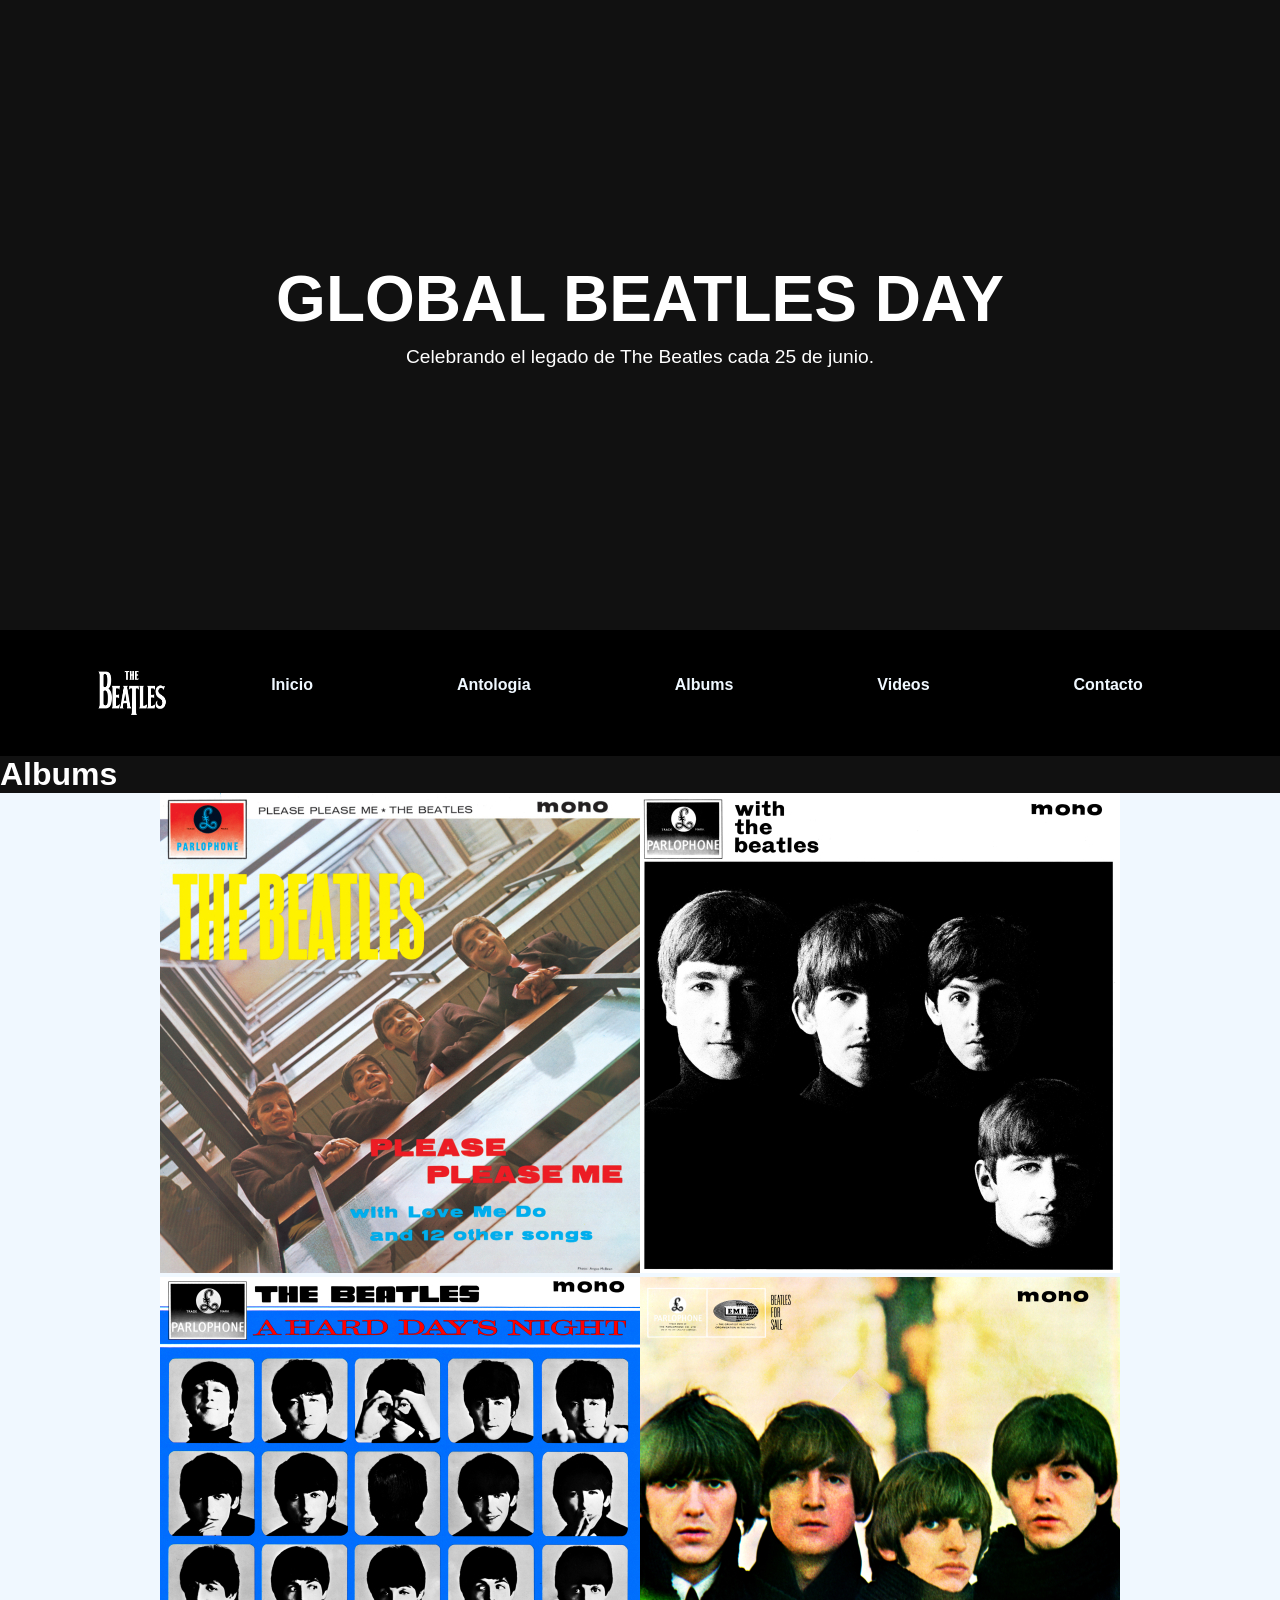
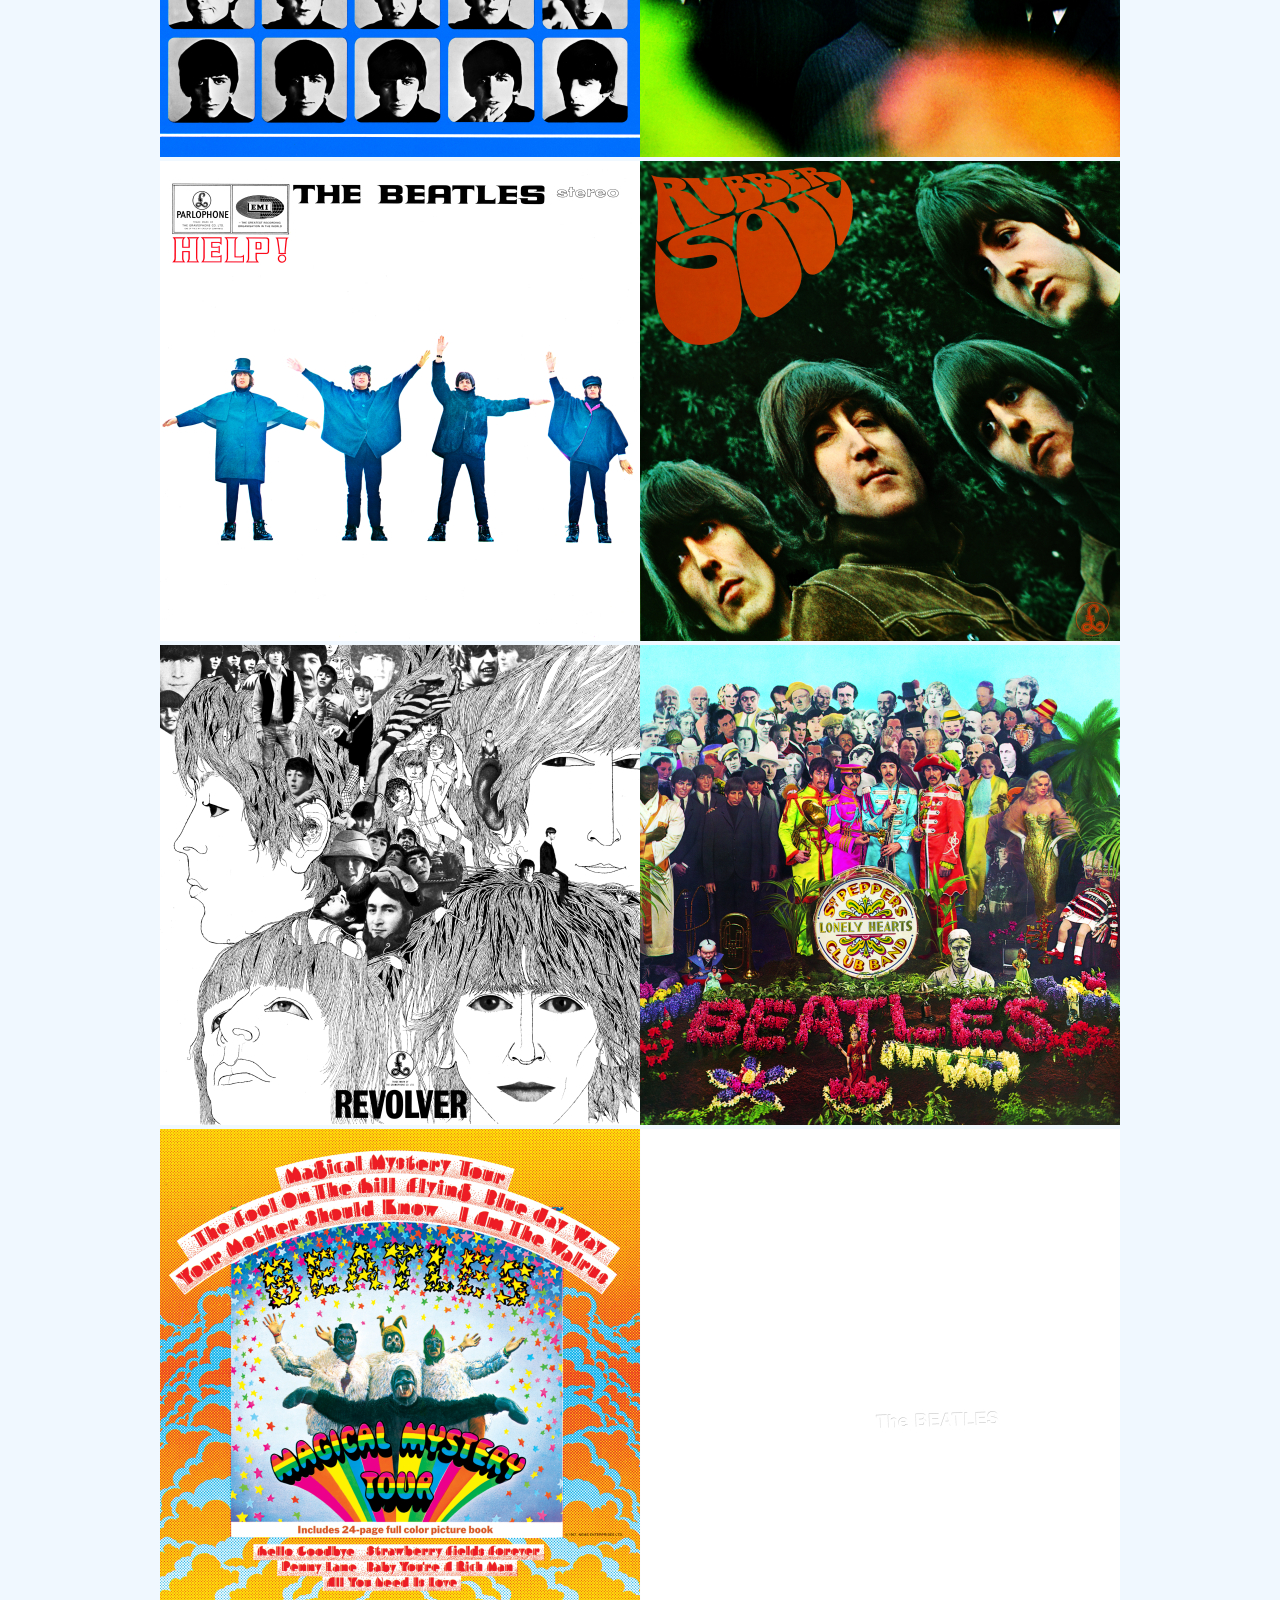
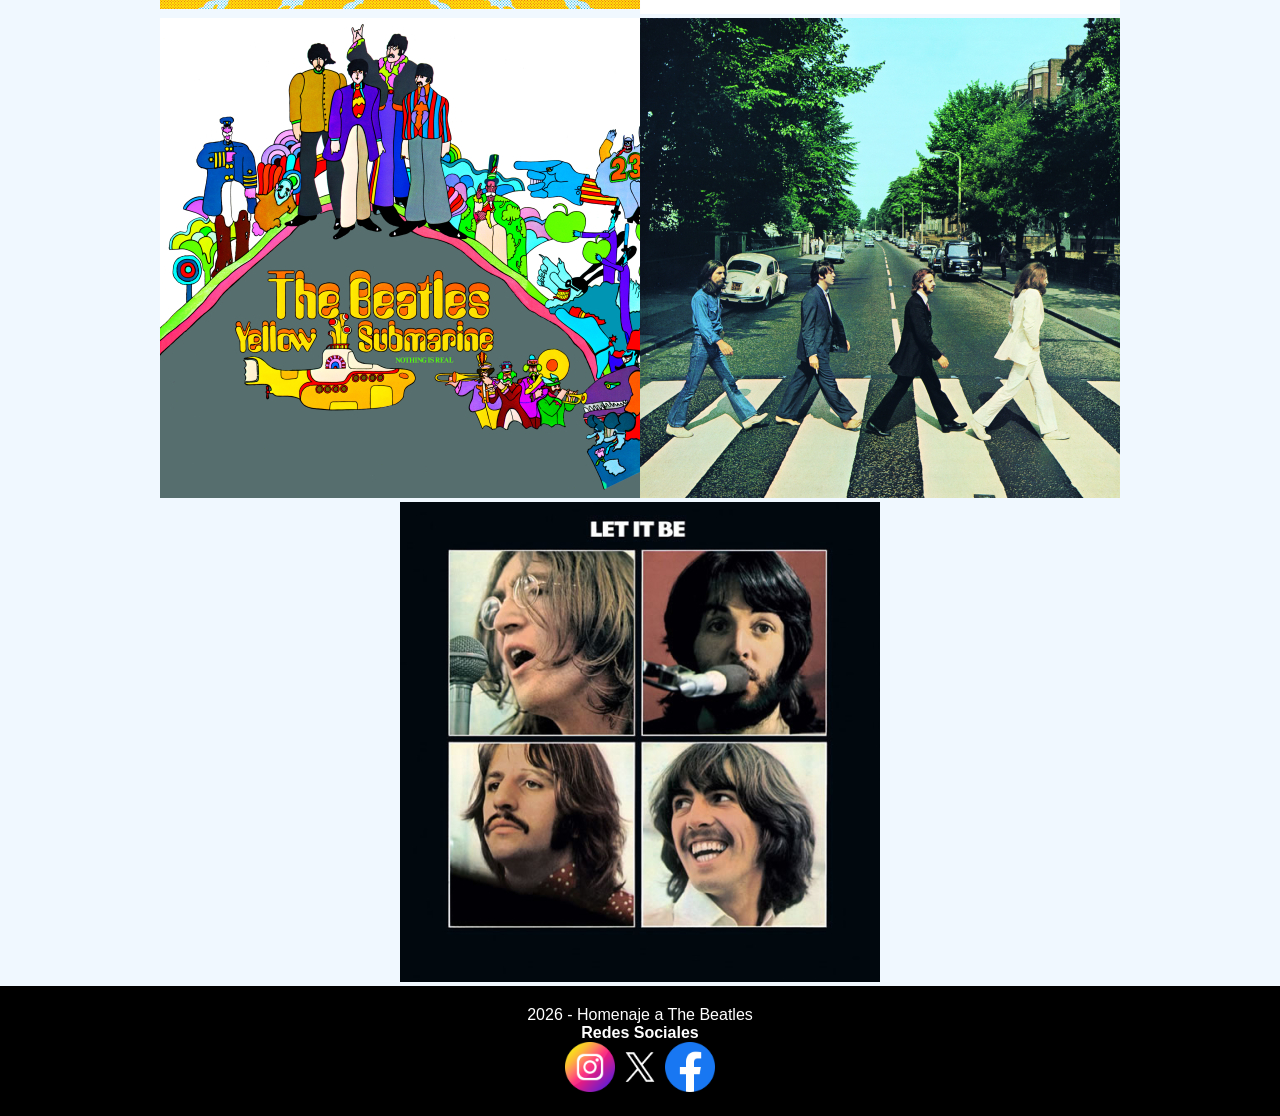
==== albums.html @ ebee2b36 "falta videos y contacto" ====
<!DOCTYPE html>
<html lang="en">

<head>
    <meta charset="UTF-8">
    <meta name="viewport" content="width=device-width, initial-scale=1.0">
    <title>Document</title>
    <link rel="stylesheet" href="inicio.css">
</head>

<body>
    <header class="head">
        <h1>GLOBAL BEATLES DAY</h1>
        <p>Celebrando el legado de The Beatles cada 25 de junio.</p>
    </header>
    <nav>
        <ul>
            <img src="./assets/The-Beatles-emblema.jpg" width="70" height="50">
            <li><a href="./index.html">Inicio</a></li>
            <li><a href="./antologia.html">Antologia</a></li>
            <li><a href="./albums.html">Albums</a></li>
            <li><a href="./albums.html">Videos</a></li>
            <li><a href="#contacto">Contacto</a></li>
        </ul>
    </nav>

    <h1><strong>Albums</strong></h1>
    <main>
        <section class="sec">
            <div class="albums">
                <a href="https://www.thebeatles.com/please-please-me"><img src="./assets/albums/Please Please Me.jpg"
                        alt="Please Please Me"></a>
            </div>

            <div class="albums">
                <a href="https://www.thebeatles.com/beatles"><img src="./assets/albums/With the Beatles.jpg"
                        alt="With The Beatles"></a>
            </div>
            <div class="albums">
                <a href="https://www.thebeatles.com/hard-days-night-0"><img src="./assets/albums/A Hard Days Night.jpg"
                        alt="A Hard Days Night"></a>
            </div>
            <div class="albums">
                <a href="https://www.thebeatles.com/beatles-sale"><img src="./assets/albums/The Beatles for Sale.jpg"
                        alt="Beatles for Sale"></a>
            </div>
            <div class="albums">
                <a href="https://www.thebeatles.com/help-0"><img src="./assets/albums/Help.jpg" alt="Help"></a>
            </div>
            <div class="albums">
                <a href="https://www.thebeatles.com/rubber-soul"><img src="./assets/albums/Rubber Soul.jpg"
                        alt="Rubber Soul"></a>
            </div>
            <div class="albums">
                <a href="https://www.thebeatles.com/revolver"><img src="./assets/albums/Revolver.jpg"
                        alt="Revolver"></a>
            </div>
            <div class="albums">
                <a href="https://www.thebeatles.com/sgt-peppers-lonely-hearts-club-band-0"><img
                        src="./assets/albums/Sgt Pepper.jpg" alt="Sgt Pepper"></a>
            </div>
            <div class="albums">
                <a href="https://www.thebeatles.com/magical-mystery-tour"><img
                        src="./assets/albums/Magical-Mystery-Tour.jpg" alt="Magical Mystery Tour"></a>
            </div>
            <div class="albums">
                <a href="https://www.thebeatles.com/beatles-0"><img src="./assets/albums/white.jpg"
                        alt="Album White"></a>
            </div>
            <div class="albums">
                <a href="https://www.thebeatles.com/yellow-submarine"><img src="./assets/albums/Yellow Sub.jpg"
                        alt="Yellow Submarine"></a>
            </div>
            <div class="albums">
                <a href="https://www.thebeatles.com/abbey-road"><img src="./assets/albums/Abbey Road.jpg"
                        alt="Abbey Road"></a>
            </div>
            <div class="albums">
                <a href="https://www.thebeatles.com/let-it-be-0"><img src="./assets/albums/CoverLetItBe.jpg"
                        alt="Let It Be"></a>
            </div>

        </section>
    </main>


    </main>
    <footer>
        <section>
            <p> 2026 - Homenaje a The Beatles</p>
        </section>
        <section>
            <h4>Redes Sociales</h4>
            <ul>
                <li><a href="https://www.instagram.com/thebeatles/reels/?hl=es" target="_blank"><img
                            src="./assets/instagram.png" alt="" width="50" height="50"></a></li>
                <li><a href="https://x.com/thebeatles?lang=es" target="_blank"><img src="./assets/gorjeo.png" width="50"
                            height="50"></a></li>
                <li><a href="https://www.facebook.com/thebeatles/?locale=es_LA" target="_blank"><img
                            src="./assets/facebook.png" width="50" height="50"></a></li>
            </ul>
        </section>
    </footer>
</body>

</html>
---- inicio.css ----
*{
    margin:0;
    padding:0;
    box-sizing:border-box;
}

body{
    font-family:Arial, sans-serif;
    background:#111;
    color:white;
}

.head{
    height:70vh;
    display:flex;
    flex-direction:column;
    justify-content:center;
    align-items:center;
    text-align:center;
}

.head h1{
    font-size:4em;
}

.head p{
    font-size:1.2em;
    margin-top:10px;
}
nav{
    background-color: #000;
    padding: 2em;
}

nav ul{
    list-style: none; /*saca las viñetas*/
    display: flex;
    justify-content: center;
    gap: 4em;
    padding: 6px;
}

nav ul li{
padding: 0.5em;
}

nav a{
    color: aliceblue;
    font-weight: 900;
    text-decoration: none;
    padding: 2em;
}

nav a:hover{
background-color: silver;
border-radius: 5px;
color: #000;
}

.historia{
    max-width:1000px;
    margin:auto;
    padding:60px 20px;
    text-align:center;
}
.imagen{
    display: flex;
    justify-content: center;
    align-items: center;
}

.datos{
    padding:60px 20px;
}

.datos h2{
    text-align:center;
    margin-bottom:30px;
}

.caja{
    display:flex;
    justify-content:center;
    gap:20px;
    flex-wrap:wrap;
    color: aliceblue;
}

.cajita{
    background:#222;
    padding:25px;
    width:250px;
    border-radius:15px;
    text-align:center;
}
main{
background-color: aliceblue;
color: #222;
}

footer{
    background:#000;
    text-align:center;
    padding:20px;
}
footer ul{
    display: flex;
    justify-content: center;
    flex-direction: row;
    list-style: none;
}
/*Antologia*/
.articulo{
    display: flex;
    flex-direction: row;
    justify-content: space-between;
    align-items: center;
}
.p{
    display: flex;
    text-align: center;
    flex-direction: column;
    justify-content: center;
    align-items: center;
    font-size: 2em;
    padding: 2.5px;
    line-height: 50px;
}
.spann{
    display: flex;
    justify-content: center;
    align-items: center;
    font-size: 40px;
}
h2{
    display: flex;
    justify-content:center;
    align-items: center;
}
h3{
    display: flex;
    justify-content: center;
    align-items: center;
}
h3 a{
color: #000;
font-size: 50px;
}
.año{
    color: green;
    font-size: 100px;
    font-family: fantasy;
}
.ham{
    font-size: 50px;
    padding: 50px;
}
/*Albums*/
.albums{
    display: flex;
    justify-content: center;
}
.sec{
    display: flex;
    flex-wrap: wrap;
    justify-content: center;
}
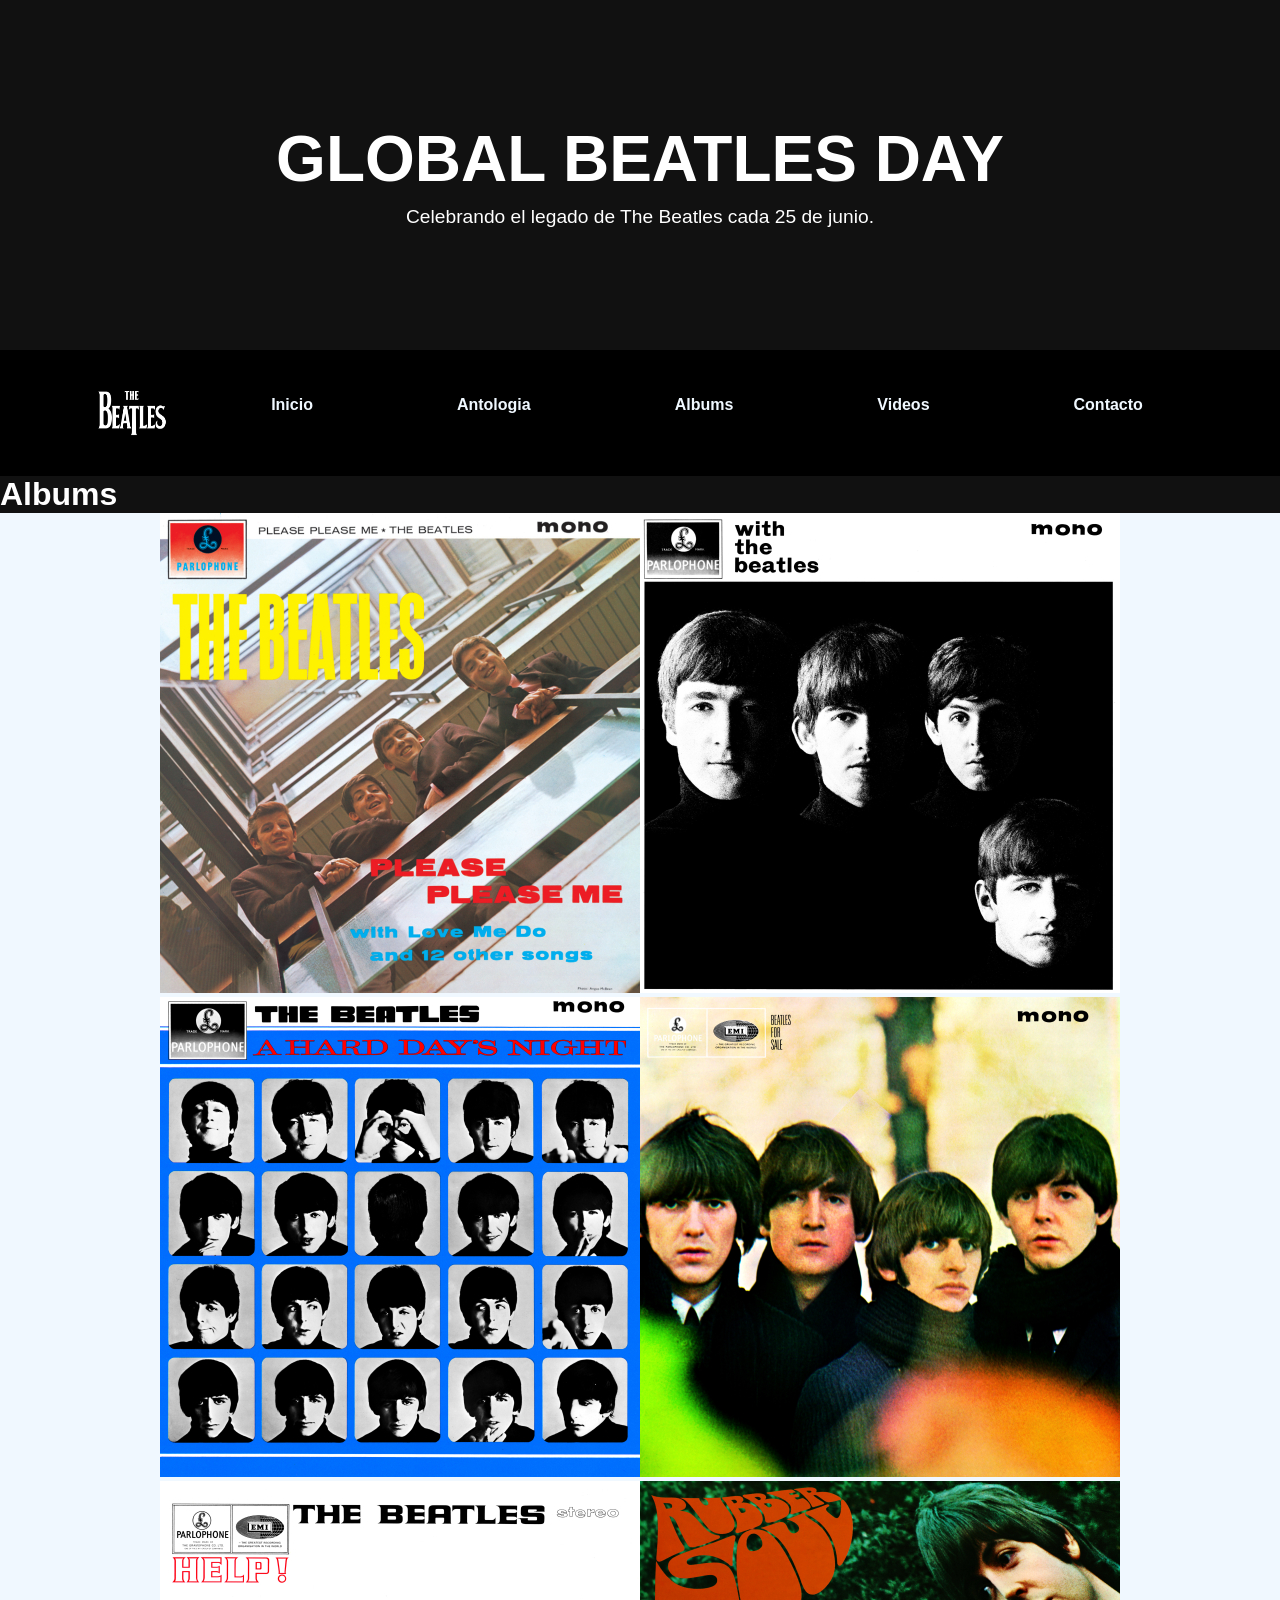
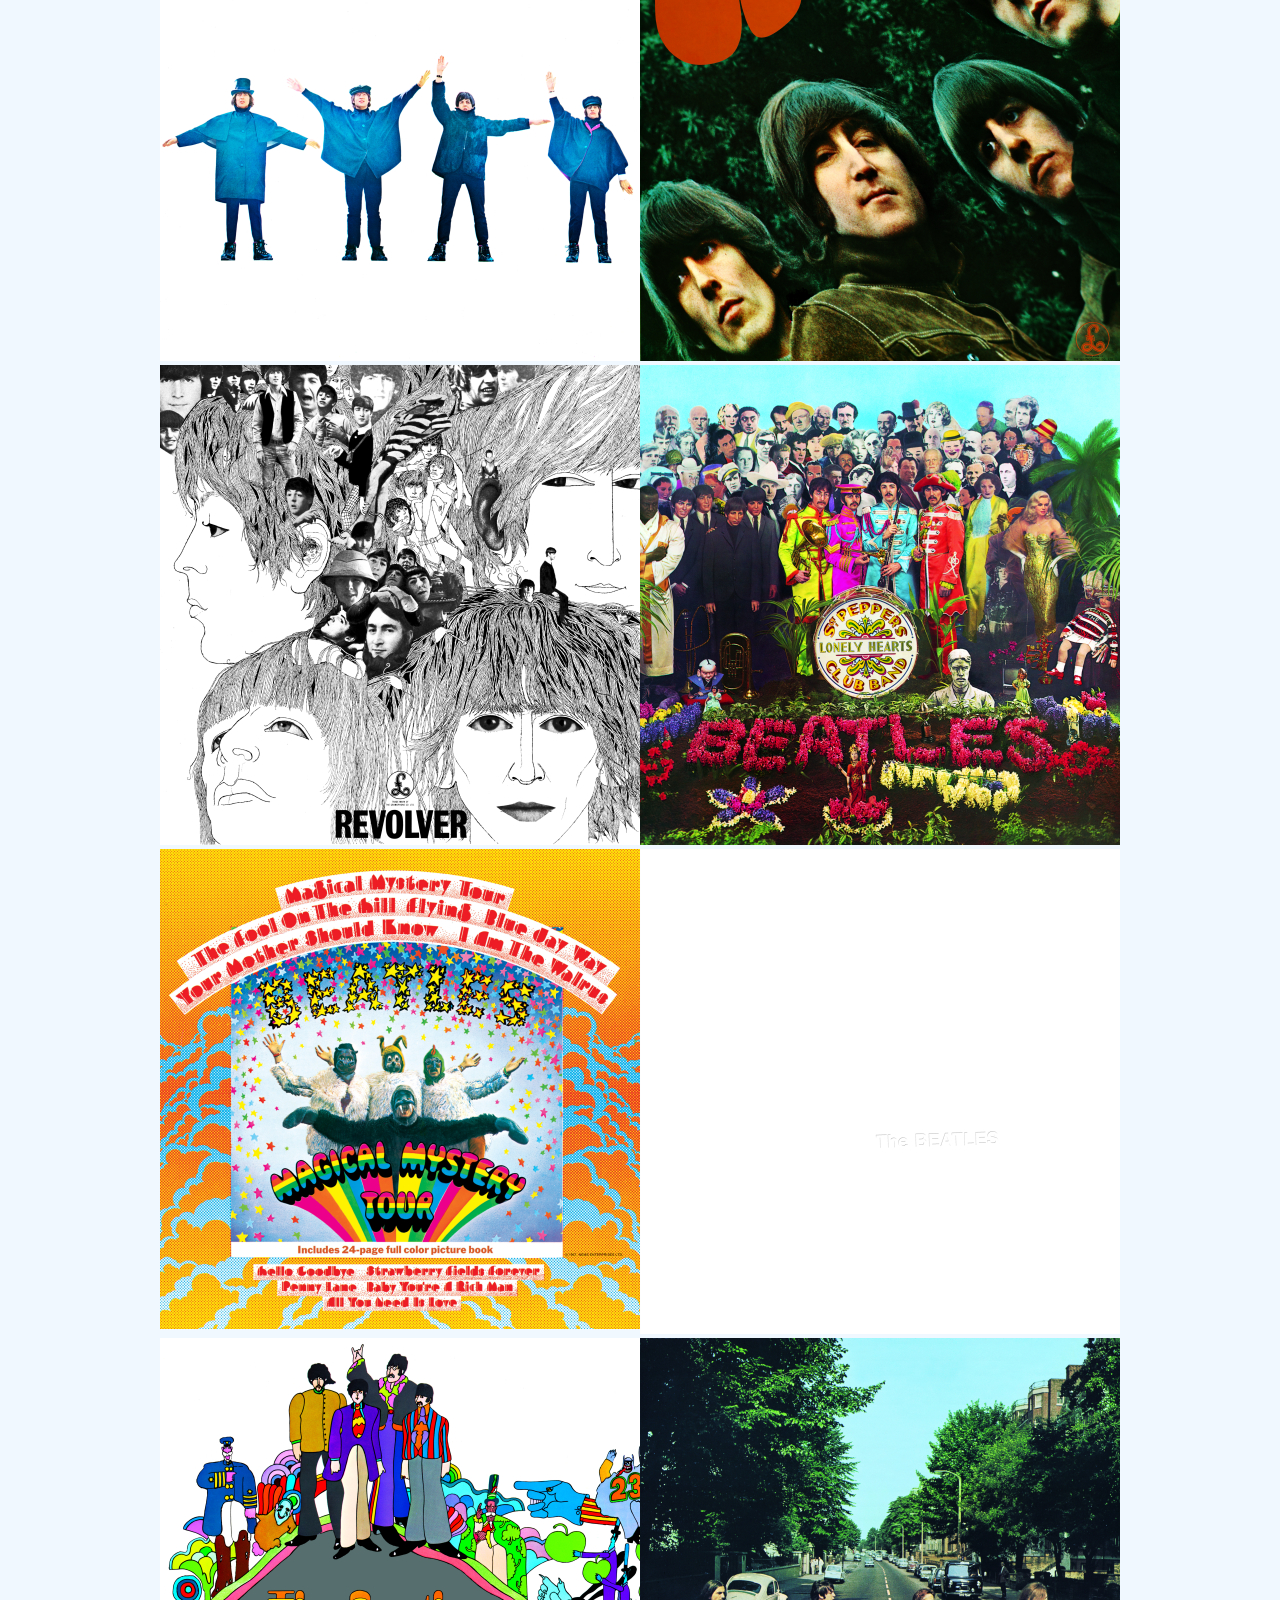
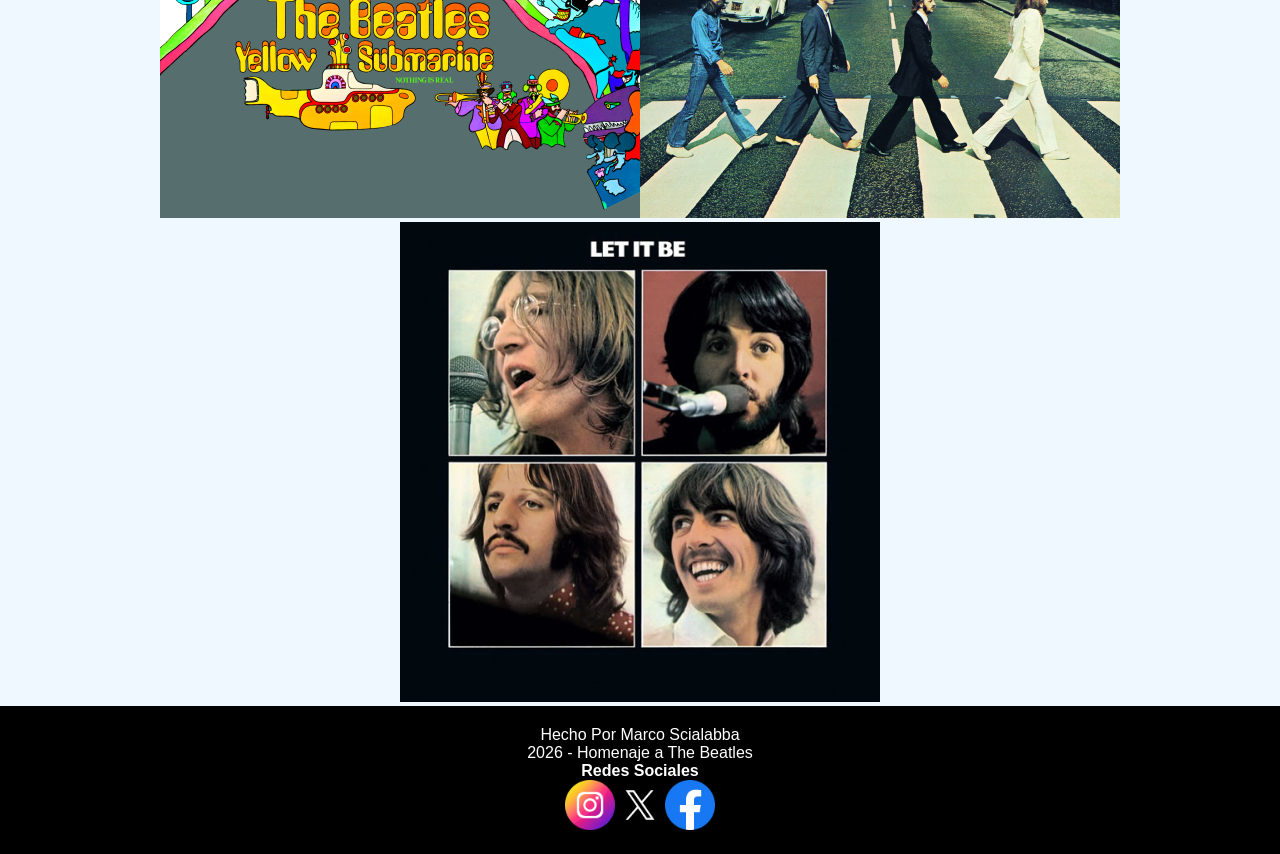
==== commit 9201665e: "no falta casi nada" ====
--- a/albums.html
+++ b/albums.html
@@ -19,8 +19,8 @@
             <li><a href="./index.html">Inicio</a></li>
             <li><a href="./antologia.html">Antologia</a></li>
             <li><a href="./albums.html">Albums</a></li>
-            <li><a href="./albums.html">Videos</a></li>
-            <li><a href="#contacto">Contacto</a></li>
+            <li><a href="./videos.html">Videos</a></li>
+            <li><a href="contacto.html">Contacto</a></li>
         </ul>
     </nav>
 
@@ -87,6 +87,7 @@
     </main>
     <footer>
         <section>
+               <p>Hecho Por Marco Scialabba</p>
             <p> 2026 - Homenaje a The Beatles</p>
         </section>
         <section>
--- a/inicio.css
+++ b/inicio.css
@@ -11,7 +11,7 @@
 }
 
 .head{
-    height:70vh;
+    height: 350px;
     display:flex;
     flex-direction:column;
     justify-content:center;
@@ -27,6 +27,7 @@
     font-size:1.2em;
     margin-top:10px;
 }
+/*Nav*/
 nav{
     background-color: #000;
     padding: 2em;
@@ -56,7 +57,7 @@
 border-radius: 5px;
 color: #000;
 }
-
+/*menu*/
 .historia{
     max-width:1000px;
     margin:auto;
@@ -77,7 +78,7 @@
     text-align:center;
     margin-bottom:30px;
 }
-
+/*Menu*/
 .caja{
     display:flex;
     justify-content:center;
@@ -97,7 +98,7 @@
 background-color: aliceblue;
 color: #222;
 }
-
+/*footer*/
 footer{
     background:#000;
     text-align:center;
@@ -164,4 +165,82 @@
     display: flex;
     flex-wrap: wrap;
     justify-content: center;
+}
+/*Videos*/
+.vid{
+ display: flex;
+ justify-content: center;   
+}
+.se{
+background-color: #222;
+display: flex;
+flex-wrap: wrap;
+justify-content: center;
+gap: 10px;
+}
+.titulo{
+    display: flex;
+    text-align: center;
+    justify-content: center;
+}
+.aa{
+    text-decoration: none;
+    color: aliceblue;
+    border:2px solid aliceblue;
+    border-radius: 20px;
+    padding: 15px;
+}
+/*Contacto*/
+.Contacto{
+    display: flex;
+    justify-content: center;
+    align-items: center;
+}
+.t{
+    display: flex;
+    justify-content: center;
+    align-items: center;
+}
+.form{
+    background-color:#222;
+    padding: 50px;
+    width: 1000px;
+ }
+.sele{
+    padding: 10px;
+    border: 2px solid aliceblue;
+    border-radius: 10px;
+    padding: 10px; 
+
+}
+.em{
+    padding: 10px;
+    border: 2px solid aliceblue;
+    border-radius: 10px;
+    padding: 10px; 
+}
+.ulti{
+    background-color: #222;
+    border: 2px solid aliceblue;
+    border-radius: 10px;
+    padding: 10px;
+}
+.logoo{
+    display: flex;
+    justify-content: center;
+    align-items: center;
+    background-color: #000;
+    border: 2px solid aliceblue;
+    border-radius: 10px;
+}
+.aqui{
+    color: aliceblue;
+}
+.form-entrada{
+    display: flex;
+    font-weight: 100;
+    margin: 6px;
+    width: 100%;
+    background-color: aliceblue;
+    font-size: large;
 }
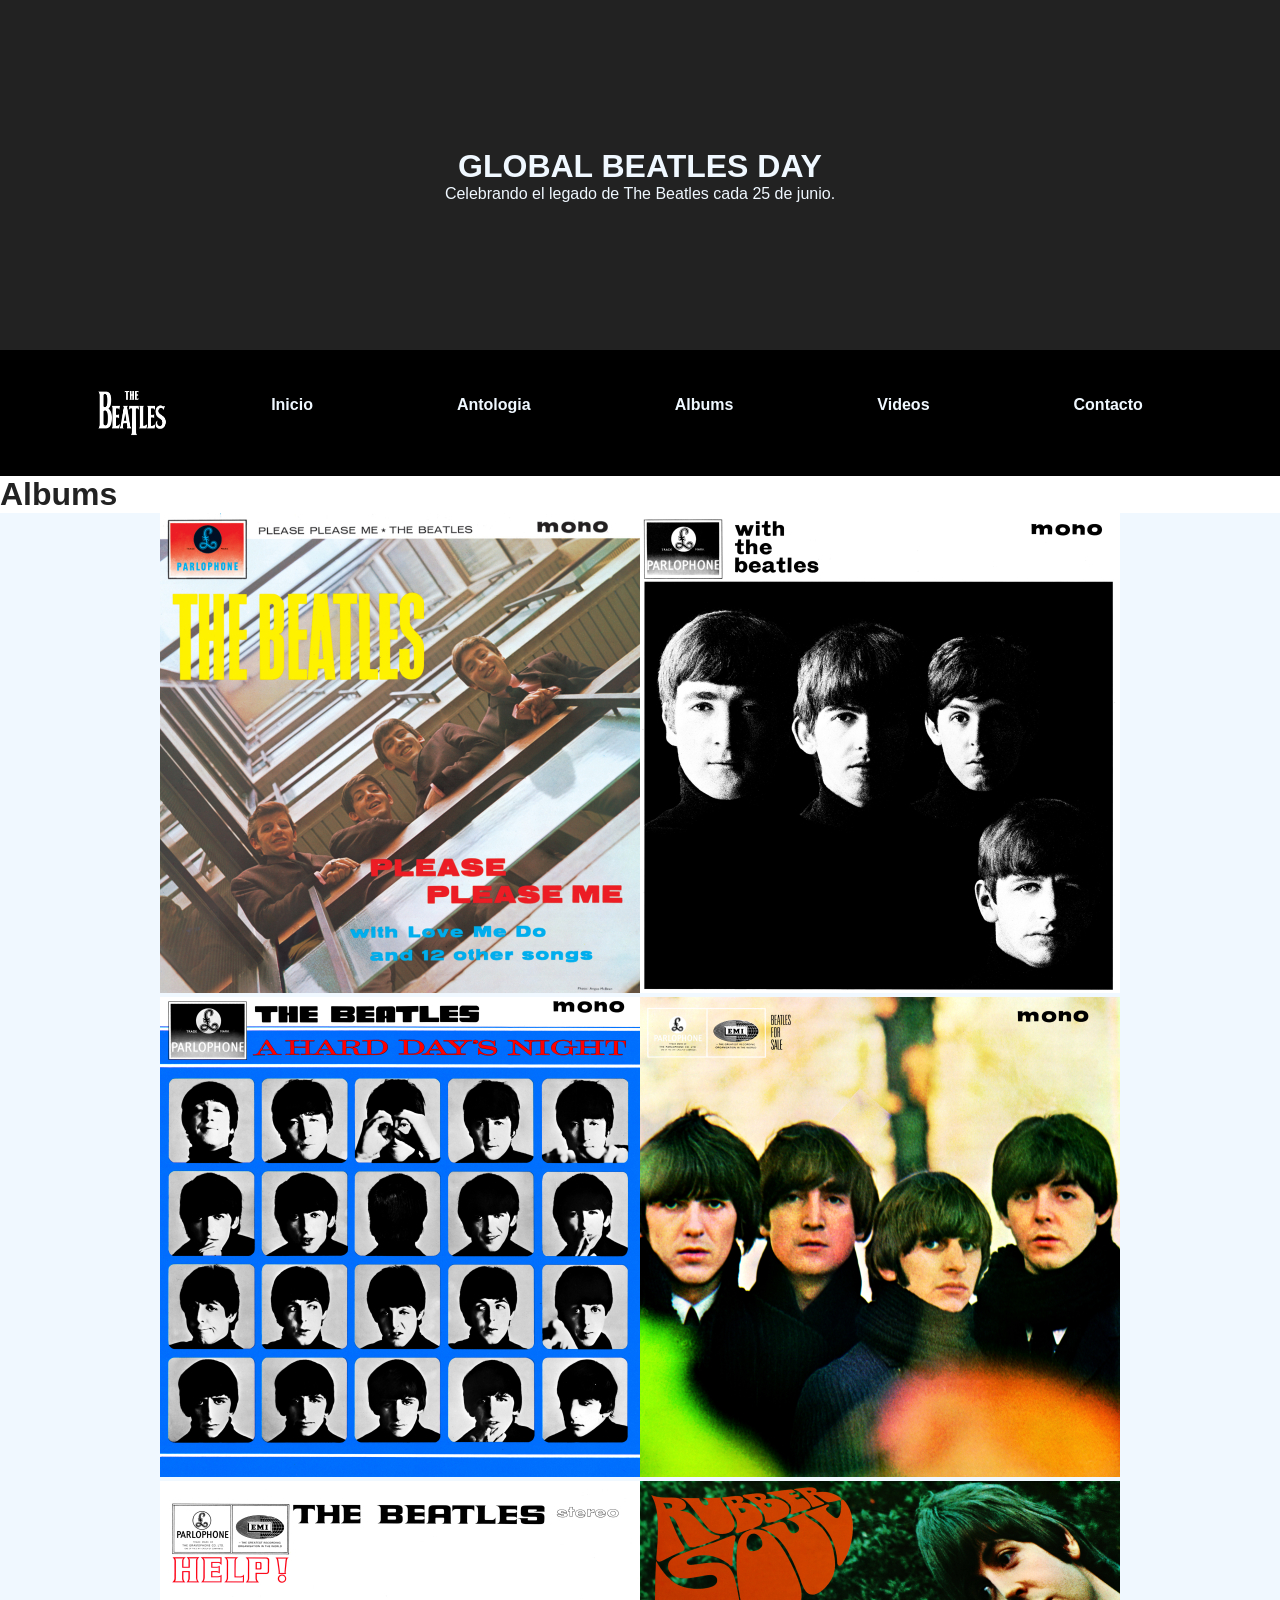
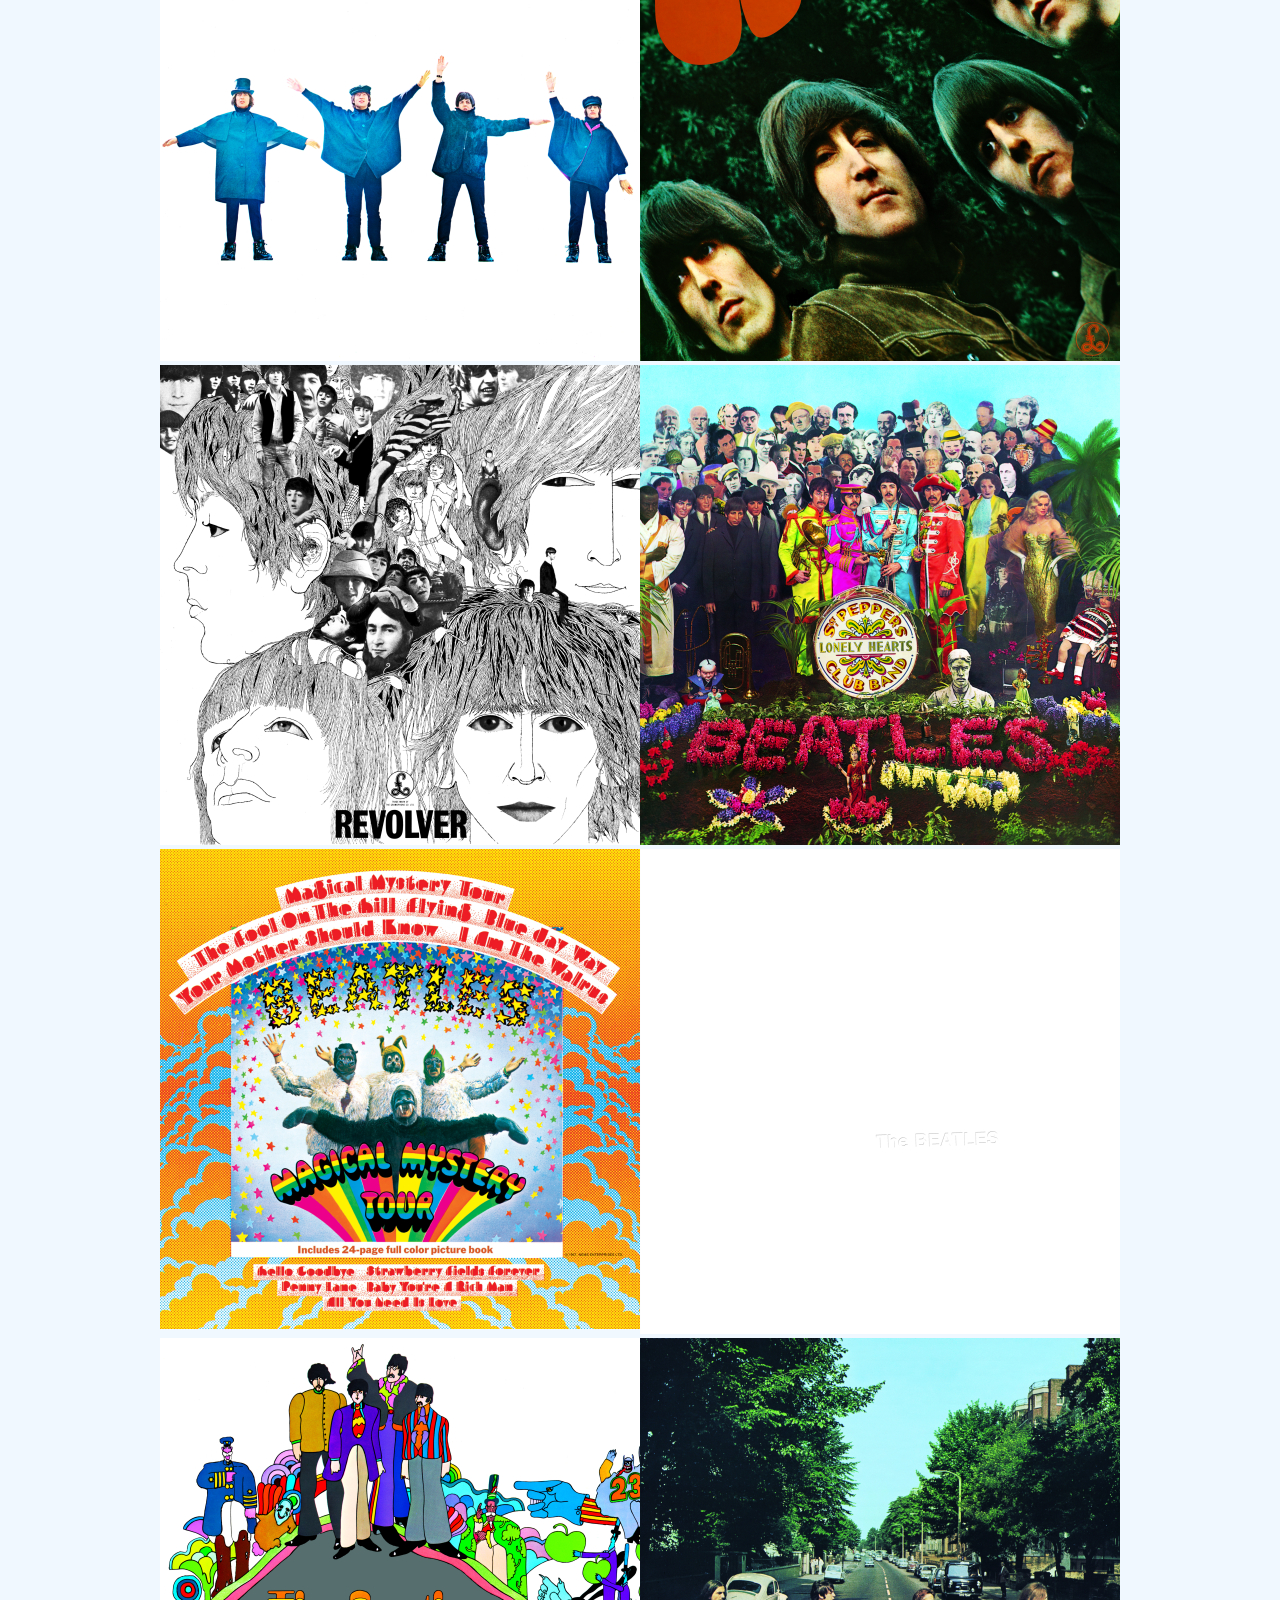
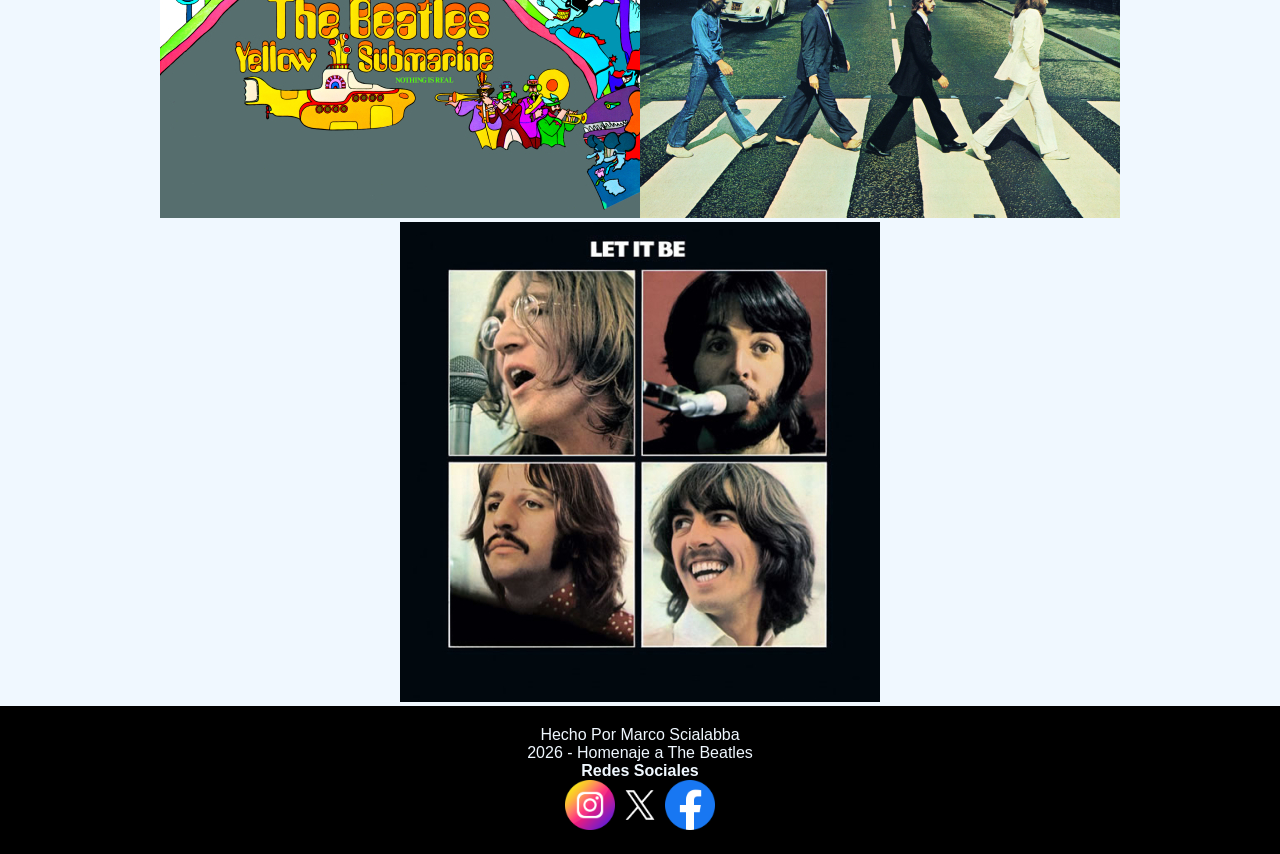
==== commit 56449c7d: "termine" ====
--- a/albums.html
+++ b/albums.html
@@ -24,7 +24,7 @@
         </ul>
     </nav>
 
-    <h1><strong>Albums</strong></h1>
+    <h1 class="añ"><strong>Albums</strong></h1>
     <main>
         <section class="sec">
             <div class="albums">
--- a/inicio.css
+++ b/inicio.css
@@ -1,41 +1,40 @@
-*{
+*{     
     margin:0;
     padding:0;
-    box-sizing:border-box;
+    /*use este margin y padding 0 para que no haya ningun espacio en todas las paginas y tener ocupado todo*/ 
 }
 
 body{
-    font-family:Arial, sans-serif;
-    background:#111;
-    color:white;
-}
-
+    font-family:Arial, sans-serif; 
+    color:aliceblue
+    /*aca en el body solo le cambie la letra y el color de la letra en todas las paginas*/
+}
 .head{
-    height: 350px;
+    background-color: #222;
+    height: 350px; 
     display:flex;
     flex-direction:column;
-    justify-content:center;
-    align-items:center;
+    justify-content: center; 
     text-align:center;
-}
-
-.head h1{
-    font-size:4em;
-}
-
-.head p{
-    font-size:1.2em;
-    margin-top:10px;
-}
-/*Nav*/
+    /*aca este header es un elemento flex y la etiqueta padre es header con la clase "head" use una altura de 350px porque es
+    como quedaba mejor esteticamente, es flex porque tiene elementos dentro como h1 y p que queria centrar, ademas
+    de ponerlo el texto en columna con flex direction:column;*/           
+}
+/*Nav*/ 
+/*El nav crea la barra de navegación de la página. le puse un fondo negro con background color  
+y el espacio interno padding para que se vea mas el menu
+en el nave esta la lista ul y eliminw las viñetas con list-style: none, por el  display: flex, 
+los enlaces estan en una fila. justify-content: center los centra y gap deja un espacio entre los elementos
+Los enlaces a tienen un color gris, texto en negrita y no están subrayados 
+y cuando pasa el mouse sobre las opciones cambian a un color gris con texto negro y bordes redondos por el hover.*/
 nav{
     background-color: #000;
     padding: 2em;
 }
 
 nav ul{
+    display: flex;
     list-style: none; /*saca las viñetas*/
-    display: flex;
     justify-content: center;
     gap: 4em;
     padding: 6px;
@@ -59,45 +58,48 @@
 }
 /*menu*/
 .historia{
-    max-width:1000px;
-    margin:auto;
-    padding:60px 20px;
-    text-align:center;
-}
+    max-width:1000px; /*ocupa todo el ancho de la pantalla*/
+    margin:auto;  /*es automatico para que todo se centre solo horizontalmente en la seccion*/
+    padding:60px; /*este padding es el espacio interior del texto*/
+    text-align:center; /*me centra todo el texto*/
+}
+/*esta clase es de la imagen del menu que esta en el centro*/
 .imagen{
     display: flex;
     justify-content: center;
     align-items: center;
+    /*use esto para que la imagen quede centrada*/
 }
 
 .datos{
-    padding:60px 20px;
+    padding:60px; /*este padding es el espacio interior del texto*/
 }
 
 .datos h2{
-    text-align:center;
-    margin-bottom:30px;
-}
-/*Menu*/
+    text-align:center; /*centra el subtitulo*/ 
+}
+
 .caja{
     display:flex;
-    justify-content:center;
-    gap:20px;
-    flex-wrap:wrap;
-    color: aliceblue;
+    justify-content:center; /*me centra las cajitas*/
+    gap:20px; /*me separa las cajas*/
+    color: aliceblue; /*color de la letra*/
+    /*este es el padre de las cajitas*/
 }
 
 .cajita{
-    background:#222;
+    background:#222; /*color de fondo*/
     padding:25px;
-    width:250px;
-    border-radius:15px;
-    text-align:center;
+    width:250px; /*ancho de la cajita*/
+    border-radius:15px; /*para que el borde quede redondeado*/
+    text-align:center; /*me centra el texto*/
 }
 main{
 background-color: aliceblue;
 color: #222;
-}
+/*colores del menu*/
+}
+
 /*footer*/
 footer{
     background:#000;
@@ -110,13 +112,19 @@
     flex-direction: row;
     list-style: none;
 }
+/*en el footer le puse un color de fondo negro, centre el texto con text align y el espacio entre estos es de 20px
+la lista ul es flex para que quede centrada, en forma de fila y con list-style saque las viñetas*/
+
 /*Antologia*/
+/*aca el articulo es la clase para todas las etiquetas*/
 .articulo{
     display: flex;
     flex-direction: row;
     justify-content: space-between;
     align-items: center;
 }
+/*aca lo que hizo el articulo fue que me ponga todo en modo de columnas, con un espacio para separar y 
+todo los items centrados*/
 .p{
     display: flex;
     text-align: center;
@@ -127,50 +135,73 @@
     padding: 2.5px;
     line-height: 50px;
 }
+/*use la misma clase para todas las p, es flex pq centre todo, lo organize en modo de columnas, la letra tiene un tamaño de 2em
+para que quede acorde a las imagenes, un padding para que no me quede todo junto
+y un line height para dejar un espacio entre lineas*/
+
 .spann{
     display: flex;
     justify-content: center;
     align-items: center;
     font-size: 40px;
 }
+/*este spann es un separador de texto del h1, pq quise centrarlo todo y poner un tamaño de letra distinto*/
 h2{
     display: flex;
     justify-content:center;
     align-items: center;
 }
+
 h3{
     display: flex;
     justify-content: center;
     align-items: center;
 }
+/*en h2 y h3 centre todo el texto*/
 h3 a{
 color: #000;
 font-size: 50px;
+/*el h3 tiene un enlace a otra pagina, le puse color negro y agrande un poco la letra*/
 }
 .año{
     color: green;
     font-size: 100px;
     font-family: fantasy;
+    /*aca en el titulo de los textos cambie el color de la letra, lo puse en negrita, 
+    agrande la letra y la cambie a fantasy*/
 }
 .ham{
     font-size: 50px;
     padding: 50px;
 }
+/*en este que seria hamburgo agrande la letra y un padding para separar esto del año*/
+
 /*Albums*/
+.añ{
+    color: #222;
+}
 .albums{
     display: flex;
     justify-content: center;
+    /*aca use la misma clase para todas las imagenes dentro d una caja cda una
+    y las centre todas*/
 }
 .sec{
+    /*aca en la seccion puse esta clase para hacerla flex, use wrap para que se ajusten en varias lineas y los centre*/
     display: flex;
     flex-wrap: wrap;
     justify-content: center;
 }
+
 /*Videos*/
+.aqw{
+    color: #222;
+}
 .vid{
  display: flex;
  justify-content: center;   
 }
+
 .se{
 background-color: #222;
 display: flex;
@@ -178,18 +209,24 @@
 justify-content: center;
 gap: 10px;
 }
+/*aca hice lo mismo que los albums pero agrege un color de fondo y un gap para separarlos*/
 .titulo{
     display: flex;
     text-align: center;
     justify-content: center;
-}
+    /*esta clase es el titulo de cada imagen que los centre*/
+}
+
 .aa{
     text-decoration: none;
     color: aliceblue;
     border:2px solid aliceblue;
     border-radius: 20px;
     padding: 15px;
-}
+    /*esta clase es de los enlaces, que saque la linea de abajo con text decoration none, cambie el color de la letra
+    ademas de agregarle bordes redondeados*/
+}
+
 /*Contacto*/
 .Contacto{
     display: flex;
@@ -200,30 +237,33 @@
     display: flex;
     justify-content: center;
     align-items: center;
+    /*en este span centre el h2*/
 }
 .form{
     background-color:#222;
     padding: 50px;
-    width: 1000px;
+    width: 200em;
+    /*aca al formulario le puse un ancho que ocupe toda la pantalla y un padding asi no quedaba pegado  alas paredes
+    y un color de fondo*/
  }
 .sele{
     padding: 10px;
     border: 2px solid aliceblue;
     border-radius: 10px;
-    padding: 10px; 
-
+/*aca a la eleccion de localidad le puse bordes redondeados, y otro padding
+lo mismo que la clase em que es el correo*/
 }
 .em{
     padding: 10px;
     border: 2px solid aliceblue;
     border-radius: 10px;
-    padding: 10px; 
 }
 .ulti{
     background-color: #222;
     border: 2px solid aliceblue;
     border-radius: 10px;
     padding: 10px;
+    /*este seria tddo el titulo que lo centre, agregue padding, bordes redondeados y color de fndo*/
 }
 .logoo{
     display: flex;
@@ -233,14 +273,10 @@
     border: 2px solid aliceblue;
     border-radius: 10px;
 }
+/*este es el logo que puse en contactos que lo centre gracias a que es flex, agrege color de fondo y puse un borde redondeado*/
+
 .aqui{
+    text-decoration: none;
     color: aliceblue;
 }
-.form-entrada{
-    display: flex;
-    font-weight: 100;
-    margin: 6px;
-    width: 100%;
-    background-color: aliceblue;
-    font-size: large;
-}+/*en este enlace saque la linea de abajo y cambie el color*/
